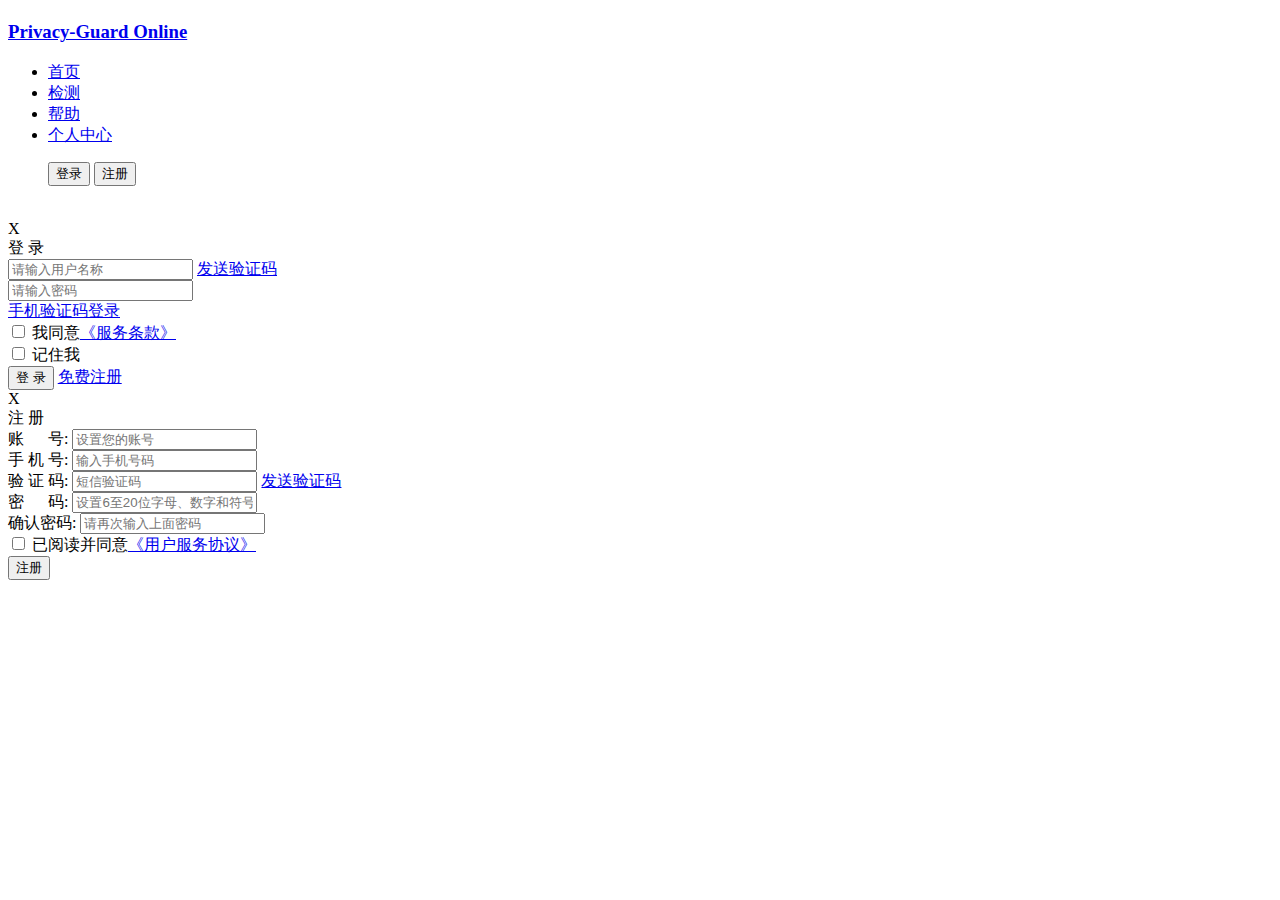
==== index.html @ 7d7eccc7 "Update index.html" ====
<!DOCTYPE html>
<html lang="en">

<head>
  <meta charset="UTF-8">
  <meta name="viewport" content="width=device-width, initial-scale=1.0">
  <title>Privacy-Guard-层层守护,隐私无忧!</title>
  <link rel="stylesheet" href="./css/common.css">
  <link rel="stylesheet" href="./css/index.css">
</head>

<body>
  <!-- 顶部导航 -->
  <div class="pri_topanav">
    <!-- 网站logo -->
    <div class="logo">
      <a href="#">
        <h1 class="pri_logo"></h1>
        <h3>Privacy-Guard Online</h3>
      </a>
    </div>
    <!-- 主导航 -->
    <div class="pri_navs">
      <ul>
        <li><a href="./index.html" data-c="0">首页</a></li>
        <li><a href="./detect.html" data-c="1">检测</a></li>
        <li><a href="./help.html" data-c="2">帮助</a></li>
        <li><a href="./personalcenter.html" data-c="3">个人中心</a></li>
      </ul>
    </div>
    <!-- 注册 -->
    <div class="login">
      <ul>
        <button class="button_log" data-id="0">登录</button>
        <button class="buttom_reg" data-id="1">注册</button>
      </ul>
    </div>
  </div>

  <!-- 主要内容 -->
  <div class="banner">
    <div class="wrapper">
      <img src="./images/bgi.png" alt="">
      <div class="ban_login">
        <!-- 登录 -->
        <form action="login" class="form-login">
          <div class="box none">
            <div class="tab-pane">
              <div class="ban-login">
                <span class="close" data-no="0">X</span>
                <div class="header">登 录</div>
                <div class="input">
                  <input required type="text" placeholder="请输入用户名称" name="log-username">
                  <a class="logcode" href="javascript:;">发送验证码</a>
                </div>
                <div class="input">
                  <input required type="password" placeholder="请输入密码" name="log-password">
                </div>
                <div class="link">
                  <a href="javascript:;">手机验证码登录</a>
                </div>
                <div class="agree">
                  <label for="my-checkbox">
                    <input type="checkbox" value="1" id="my-checkbox" class="remember" name="agree">
                  </label>
                  我同意<a href="#">《服务条款》</a>

                  <div class="rememberMe">
                    <input type="checkbox" id="rememberMe">
                    记住我
                  </div>
                </div>
                <div class="button clearfix">
                  <button type="submit" class="dl">登 录</button>
                  <!-- <a class="dl" href="./center.html">登 录</a> -->
                  <a class="fr" href="#">免费注册</a>
                </div>
              </div>
            </div>
        </form>

        <!-- 注册 -->
        <form action="register" class="form-register">
          <div class="tab-pane">
            <div class="ban-reg">
              <span class="close">X</span>
              <div class="header">注 册</div>
              <div data-prop="username" class="form-item">
                <span>账 &nbsp&nbsp&nbsp&nbsp 号:</span>
                <input name="username" type="text" placeholder="设置您的账号" class="reall">
                <span class="msg"></span>
              </div>
              <div data-prop="phone" class="form-item">
                <span>手 机 号:</span>
                <input name="phone" type="text" placeholder="输入手机号码" class="reall">
                <span class="msg"></span>
              </div>
              <div data-prop="code" class="form-item">
                <span>验 证 码:</span>
                <input name="code" type="text" placeholder="短信验证码" class="reall">
                <span class="msg"></span>
                <a class="code" href="javascript:;">发送验证码</a>
              </div>
              <div data-prop="password" class="form-item">
                <span>密 &nbsp&nbsp&nbsp&nbsp 码:</span>
                <input name="password" type="password" placeholder="设置6至20位字母、数字和符号组合" class="reall">
                <span class="msg"></span>
              </div>
              <div data-prop="confirm" class="form-item">
                <span>确认密码:</span>
                <input name="confirm" type="password" placeholder="请再次输入上面密码" class="reall">
                <span class="msg"></span>
              </div>
              <label for="2" class="yes">
                <input type="checkbox">
                已阅读并同意<a href="#">《用户服务协议》</a>
              </label>

              <div class="form-item">
                <button class="submit">注册</button>
              </div>
            </div>
          </div>
        </form>

      </div>
    </div>

  </div>
  <script src="./Js/login.js"></script>
  <script src="./Js/register.js"></script>
  <script>

  </script>
</body>

</html>
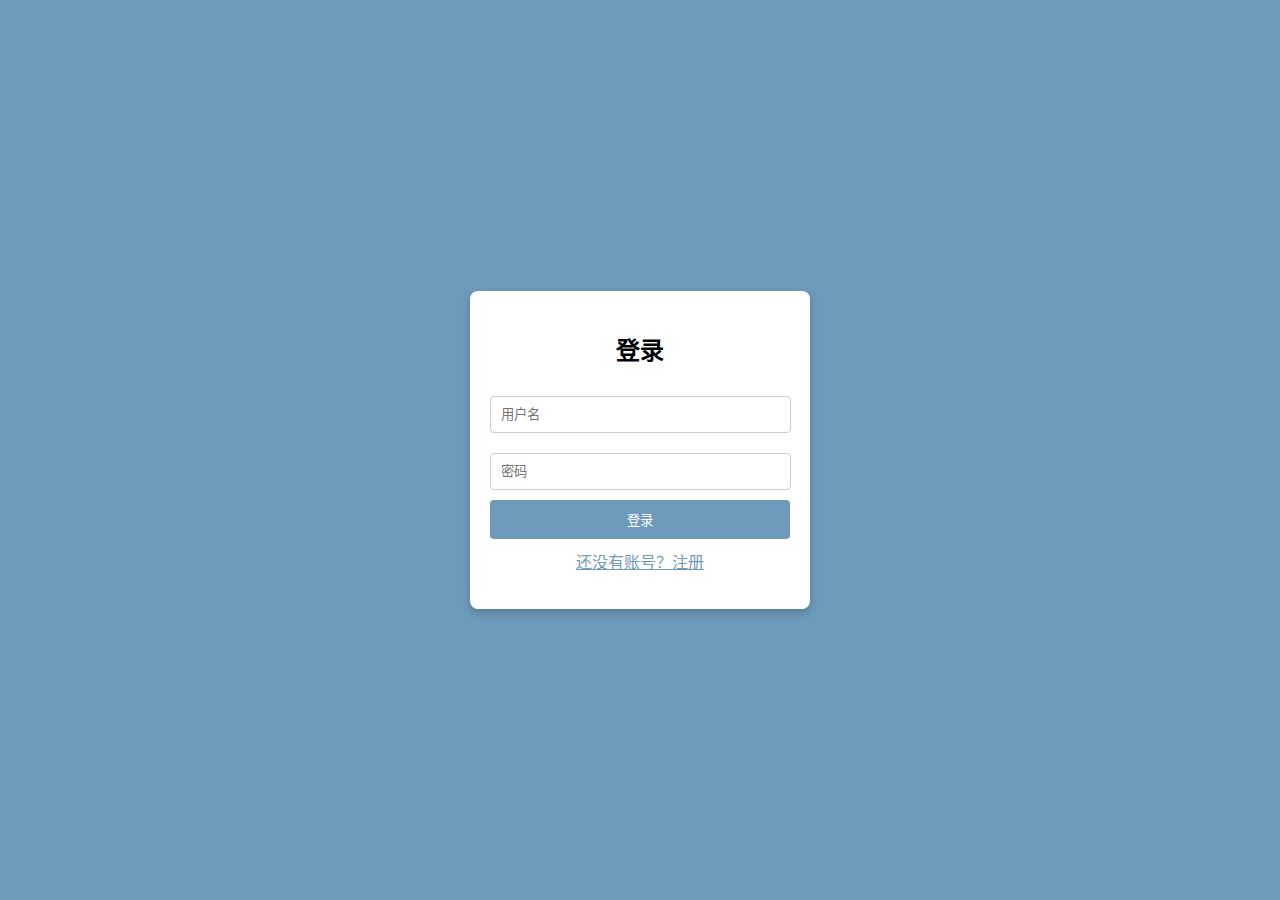
==== commit 31df622b: "Update index.html" ====
--- a/index.html
+++ b/index.html
@@ -1,137 +1,113 @@
 <!DOCTYPE html>
-<html lang="en">
+<html lang="zh-CN">
 
 <head>
-  <meta charset="UTF-8">
-  <meta name="viewport" content="width=device-width, initial-scale=1.0">
-  <title>Privacy-Guard-层层守护,隐私无忧!</title>
-  <link rel="stylesheet" href="./css/common.css">
-  <link rel="stylesheet" href="./css/index.css">
+    <meta charset="UTF-8">
+    <meta name="viewport" content="width=device-width, initial-scale=1.0">
+    <title>登录和注册页面</title>
+    <style>
+        body {
+            font-family: Arial, sans-serif;
+            display: flex;
+            justify-content: center;
+            align-items: center;
+            height: 100vh;
+            margin: 0;
+            background-color: #6e9abb;
+        }
+
+        .container {
+            width: 300px;
+            padding: 20px;
+            background: #fff;
+            border-radius: 8px;
+            box-shadow: 0 4px 8px rgba(0, 0, 0, 0.2);
+            text-align: center;
+        }
+
+        .container h2 {
+            margin-bottom: 20px;
+        }
+
+        .container input[type="text"],
+        .container input[type="password"] {
+            width: 93%;
+            padding: 10px;
+            margin: 10px 0;
+            border: 1px solid #ccc;
+            border-radius: 4px;
+        }
+
+        .container button {
+            width: 100%;
+            padding: 10px;
+            background-color: #6e9abb;
+            border: none;
+            color: white;
+            border-radius: 4px;
+            cursor: pointer;
+        }
+
+        .container button:hover {
+            background-color: #5a8991;
+        }
+
+        .toggle-link {
+            color: #6e9abb;
+            cursor: pointer;
+            text-decoration: underline;
+            margin-top: 10px;
+            display: inline-block;
+        }
+    </style>
 </head>
 
 <body>
-  <!-- 顶部导航 -->
-  <div class="pri_topanav">
-    <!-- 网站logo -->
-    <div class="logo">
-      <a href="#">
-        <h1 class="pri_logo"></h1>
-        <h3>Privacy-Guard Online</h3>
-      </a>
-    </div>
-    <!-- 主导航 -->
-    <div class="pri_navs">
-      <ul>
-        <li><a href="./index.html" data-c="0">首页</a></li>
-        <li><a href="./detect.html" data-c="1">检测</a></li>
-        <li><a href="./help.html" data-c="2">帮助</a></li>
-        <li><a href="./personalcenter.html" data-c="3">个人中心</a></li>
-      </ul>
-    </div>
-    <!-- 注册 -->
-    <div class="login">
-      <ul>
-        <button class="button_log" data-id="0">登录</button>
-        <button class="buttom_reg" data-id="1">注册</button>
-      </ul>
-    </div>
-  </div>
 
-  <!-- 主要内容 -->
-  <div class="banner">
-    <div class="wrapper">
-      <img src="./images/bgi.png" alt="">
-      <div class="ban_login">
-        <!-- 登录 -->
-        <form action="login" class="form-login">
-          <div class="box none">
-            <div class="tab-pane">
-              <div class="ban-login">
-                <span class="close" data-no="0">X</span>
-                <div class="header">登 录</div>
-                <div class="input">
-                  <input required type="text" placeholder="请输入用户名称" name="log-username">
-                  <a class="logcode" href="javascript:;">发送验证码</a>
-                </div>
-                <div class="input">
-                  <input required type="password" placeholder="请输入密码" name="log-password">
-                </div>
-                <div class="link">
-                  <a href="javascript:;">手机验证码登录</a>
-                </div>
-                <div class="agree">
-                  <label for="my-checkbox">
-                    <input type="checkbox" value="1" id="my-checkbox" class="remember" name="agree">
-                  </label>
-                  我同意<a href="#">《服务条款》</a>
-
-                  <div class="rememberMe">
-                    <input type="checkbox" id="rememberMe">
-                    记住我
-                  </div>
-                </div>
-                <div class="button clearfix">
-                  <button type="submit" class="dl">登 录</button>
-                  <!-- <a class="dl" href="./center.html">登 录</a> -->
-                  <a class="fr" href="#">免费注册</a>
-                </div>
-              </div>
-            </div>
+    <div class="container" id="loginForm">
+        <h2>登录</h2>
+        <form id="loginForm">
+            <input type="text" id="username" placeholder="用户名" required>
+            <input type="password" id="password" placeholder="密码" required>
+            <button type="submit">登录</button>
         </form>
-
-        <!-- 注册 -->
-        <form action="register" class="form-register">
-          <div class="tab-pane">
-            <div class="ban-reg">
-              <span class="close">X</span>
-              <div class="header">注 册</div>
-              <div data-prop="username" class="form-item">
-                <span>账 &nbsp&nbsp&nbsp&nbsp 号:</span>
-                <input name="username" type="text" placeholder="设置您的账号" class="reall">
-                <span class="msg"></span>
-              </div>
-              <div data-prop="phone" class="form-item">
-                <span>手 机 号:</span>
-                <input name="phone" type="text" placeholder="输入手机号码" class="reall">
-                <span class="msg"></span>
-              </div>
-              <div data-prop="code" class="form-item">
-                <span>验 证 码:</span>
-                <input name="code" type="text" placeholder="短信验证码" class="reall">
-                <span class="msg"></span>
-                <a class="code" href="javascript:;">发送验证码</a>
-              </div>
-              <div data-prop="password" class="form-item">
-                <span>密 &nbsp&nbsp&nbsp&nbsp 码:</span>
-                <input name="password" type="password" placeholder="设置6至20位字母、数字和符号组合" class="reall">
-                <span class="msg"></span>
-              </div>
-              <div data-prop="confirm" class="form-item">
-                <span>确认密码:</span>
-                <input name="confirm" type="password" placeholder="请再次输入上面密码" class="reall">
-                <span class="msg"></span>
-              </div>
-              <label for="2" class="yes">
-                <input type="checkbox">
-                已阅读并同意<a href="#">《用户服务协议》</a>
-              </label>
-
-              <div class="form-item">
-                <button class="submit">注册</button>
-              </div>
-            </div>
-          </div>
-        </form>
-
-      </div>
+        <p class="toggle-link" onclick="toggleForm()">还没有账号？注册</p>
     </div>
 
-  </div>
-  <script src="./Js/login.js"></script>
-  <script src="./Js/register.js"></script>
-  <script>
+    <div class="container" id="registerForm" style="display: none;">
+        <h2>注册</h2>
+        <input type="text" placeholder="用户名" required>
+        <input type="password" placeholder="密码" required>
+        <input type="password" placeholder="确认密码" required>
+        <button>注册</button>
+        <p class="toggle-link" onclick="toggleForm()">已有账号？登录</p>
+    </div>
 
-  </script>
+    <script>
+        function toggleForm() {
+            const loginForm = document.getElementById('loginForm');
+            const registerForm = document.getElementById('registerForm');
+
+            if (loginForm.style.display === 'none') {
+                loginForm.style.display = 'block';
+                registerForm.style.display = 'none';
+            } else {
+                loginForm.style.display = 'none';
+                registerForm.style.display = 'block';
+            }
+        }
+
+        document.getElementById('loginForm').addEventListener('submit', function (event) {
+            event.preventDefault(); // 阻止表单默认提交行为
+            const username = document.getElementById('username').value;
+            const password = document.getElementById('password').value;
+
+            // 这里可以添加验证用户名和密码的逻辑
+            // 假设验证通过，跳转到指定页面
+            window.location.href = 'http://127.0.0.1:7860';
+        });
+    </script>
+
 </body>
 
 </html>
